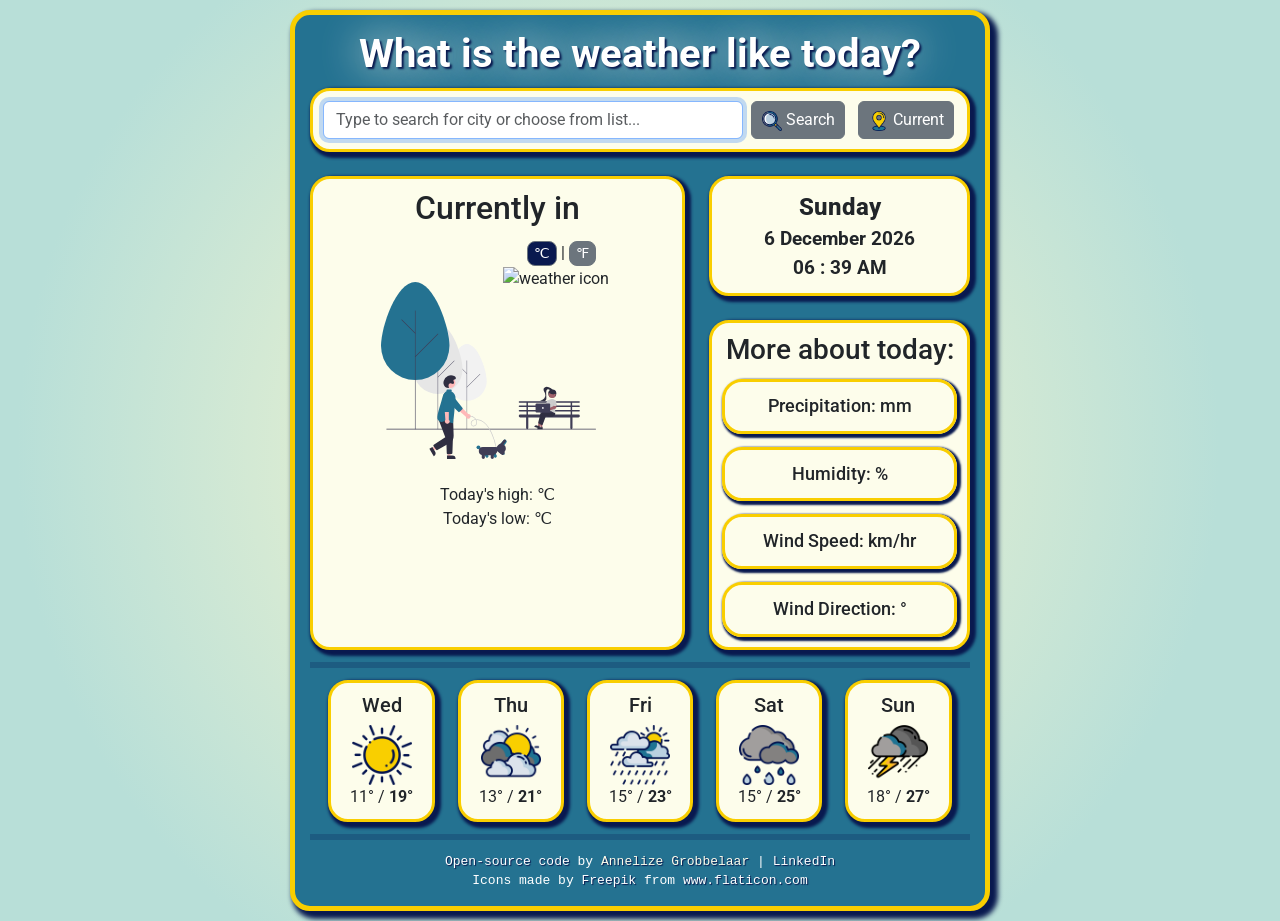
==== index.html @ 4598ab7c "Added function updateWeatherIcons" ====
<!DOCTYPE html>
<html lang="en">
  <head>
    <meta charset="UTF-8" />
    <meta http-equiv="X-UA-Compatible" content="IE=edge" />
    <meta name="viewport" content="width=device-width, initial-scale=1.0" />
    <title>Weather</title>

    <link
      href="https://cdn.jsdelivr.net/npm/bootstrap@5.1.1/dist/css/bootstrap.min.css"
      rel="stylesheet"
      integrity="sha384-F3w7mX95PdgyTmZZMECAngseQB83DfGTowi0iMjiWaeVhAn4FJkqJByhZMI3AhiU"
      crossorigin="anonymous"
    />
    <link rel="preconnect" href="https://fonts.googleapis.com" />
    <link rel="preconnect" href="https://fonts.gstatic.com" crossorigin />
    <link
      href="https://fonts.googleapis.com/css2?family=PT+Mono&family=Roboto:ital,wght@0,100;0,300;0,400;0,500;0,700;0,900;1,100;1,300;1,400;1,500;1,700;1,900&display=swap"
      rel="stylesheet"
    />
    <script src="https://unpkg.com/axios/dist/axios.min.js"></script>

    <link rel="stylesheet" href="src/styles.css" />
  </head>

  <body>
    <div class="container">
      <h1 class="heading">What is the weather like today?</h1>

      <!-- City Search Block -->
      <div class="card">
        <div class="card-body">
          <form class="row g-2" id="search-city-form">
            <div class="col-8">
              <input
                type="text"
                class="form-control"
                id="search-city-input"
                list="datalist-cities"
                placeholder="Type to search for city or choose from list..."
                autofocus="on"
                autocomplete="off"
              />
              <datalist id="datalist-cities">
                <option value="Adelaide"></option>
                <option value="Brisbane"></option>
                <option value="Canberra"></option>
                <option value="Darwin"></option>
                <option value="Hobart"></option>
                <option value="Melbourne"></option>
                <option value="Perth"></option>
                <option value="Sydney"></option>
              </datalist>
            </div>
            <div class="col">
              <button
                type="submit"
                id="search-button"
                class="btn btn-secondary search-button"
              >
                <img
                  src="images/other/magnifyglass.png"
                  alt="search icon"
                  width="20px"
                />
                Search
              </button>
            </div>
            <div class="col">
              <button
                type="button"
                id="current-location-button"
                class="btn btn-secondary current-location-button"
              >
                <img
                  src="images/other/location.png"
                  alt="search icon"
                  width="20px"
                />
                Current
              </button>
            </div>
          </form>
        </div>
      </div>
      <br />

      <!-- Today's Weather Summary -->
      <div class="row row-cols-2 justify-content-center">
        <div class="col-7">
          <div class="card h-100 text-center">
            <div class="card-body">
              <h2>
                Currently in <br />
                <span class="city" id="display-city"></span>
              </h2>
              <div class="row gx-0 justify-content-center">
                <div class="col-5 align-self-center">
                  <h2 id="current-temp" class="temp"></h2>
                </div>
                <div class="col-3 align-self-top temp-unit-selector">
                  <button class="celsius-button celsius-button-selected">
                    ℃
                  </button>
                  |
                  <button class="fahrenheit-button">℉</button>
                </div>
              </div>
              <div class="row gx-0 justify-content-center">
                <div class="col-4 gy-3 align-self-center">
                  <img
                    src="images/Park1.svg"
                    alt="app park picture"
                    width="215px"
                  />
                </div>
                <div class="col-4 align-self-top">
                  <img
                    src=""
                    alt="weather icon"
                    width="60px"
                    id="today-weather-icon"
                  />
                  <h4 id="weather-description"></h4>
                </div>
              </div>
              <br />
              <p>
                Today's high: <span id="today-high" class="temp"></span>
                <span class="temp-units">℃</span>
                <br />
                Today's low: <span id="today-low" class="temp"></span>
                <span class="temp-units">℃</span>
              </p>
            </div>
          </div>
        </div>

        <!-- Today's Day, Date & Time -->
        <div class="col-5">
          <div class="card text-center">
            <div class="card-body">
              <p id="current-day"></p>
              <p id="date-time">
                <span id="current-date"> </span>
                <span id="current-month"> </span>
                <span id="current-year"></span>
                <br />
                <span id="current-hour"></span>
                :
                <span id="current-minutes"></span>
                <span id="current-AmPm"> </span>
              </p>
            </div>
          </div>
          <br />

          <!-- Today's Weather Stats -->
          <div class="card text-center">
            <div class="card-body">
              <h3>More about today:</h3>
              <ul class="stats-list">
                <li class="stats-list-item">
                  Precipitation: <span id="today-precipitation"></span> mm
                </li>
                <li class="stats-list-item">
                  Humidity: <span id="today-humidity"></span>%
                </li>
                <li class="stats-list-item">
                  Wind Speed: <span id="today-windspeed"></span> km/hr
                </li>
                <li class="stats-list-item">
                  Wind Direction: <span id="today-wind-direction"></span>°
                </li>
              </ul>
            </div>
          </div>
        </div>
      </div>
      <hr />

      <!-- The Next 5 Days Weather Forecast -->
      <div class="row row-cols-5 gx-1 justify-content-evenly">
        <div class="col-2">
          <div class="card text-center">
            <div class="card-body">
              <h5>Wed</h5>
              <img src="images/sunny.png" alt="weather icon" width="60px" />
              <p>11° / <strong> 19°</strong></p>
            </div>
          </div>
        </div>
        <div class="col-2">
          <div class="card text-center">
            <div class="card-body">
              <h5>Thu</h5>
              <img src="images/cloudy.png" alt="weather icon" width="60px" />
              <p>13° / <strong> 21°</strong></p>
            </div>
          </div>
        </div>
        <div class="col-2">
          <div class="card text-center">
            <div class="card-body">
              <h5>Fri</h5>
              <img
                src="images/rain-with-sun.png"
                alt="weather icon"
                width="60px"
              />
              <p>15° / <strong> 23°</strong></p>
            </div>
          </div>
        </div>
        <div class="col-2">
          <div class="card text-center">
            <div class="card-body">
              <h5>Sat</h5>
              <img src="images/showers.png" alt="weather icon" width="60px" />
              <p>15° / <strong> 25°</strong></p>
            </div>
          </div>
        </div>
        <div class="col-2">
          <div class="card text-center">
            <div class="card-body">
              <h5>Sun</h5>
              <img
                src="images/thunderstorm.png"
                alt="weather icon"
                width="60px"
              />
              <p>18° / <strong> 27°</strong></p>
            </div>
          </div>
        </div>
      </div>
      <hr />

      <!-- Footer -->
      <div class="footer">
        <a href="https://github.com/annelizeg/weather-app" target="_blank"
          >Open-source code</a
        >
        by <span class="coder">Annelize Grobbelaar</span> |
        <a
          href="https://www.linkedin.com/in/annelize-grobbelaar-1ba524151/"
          title="LinkedIn"
          target="_blank"
          >LinkedIn</a
        >
        <br />
        Icons made by
        <a href="https://www.freepik.com" title="Freepik" target="_blank"
          >Freepik</a
        >
        from
        <a href="https://www.flaticon.com/" title="Flaticon" target="_blank"
          >www.flaticon.com</a
        >
      </div>
    </div>
    <script src="src/script.js"></script>
  </body>
</html>
---- src/styles.css ----
body {
  color: #09194f;
  background: radial-gradient(
    600px at 48.3% 49%,
    rgba(253, 239, 132, 0.4) 1.2%,
    rgba(184, 223, 216) 100.2%
  );
  font-family: "Roboto", sans-serif;
}

hr {
  border: 3px solid;
  margin: 12px auto;
}

p,
h2,
h3 {
  margin: 0;
}

h4 {
  font-size: calc(1.2rem + 0.3vw);
}

a {
  color: #fff;
  font-weight: 500;
  text-shadow: 1px 1px 1px #09194f;
  text-decoration: none;
}
a:hover {
  color: #f9ce00;
  cursor: pointer;
  text-decoration: underline;
}

.container {
  max-width: 700px;
  margin: 10px auto;
  padding: 15px;
  background-color: #247291;
  border: 5px solid #f9ce00;
  border-radius: 20px;
  box-shadow: 5px 5px 5px 3px rgb(9, 25, 79);
}

.card {
  background-color: #fdfdeb;
  border: 3px solid #f9ce00;
  border-radius: 20px;
  box-shadow: 3px 3px 3px 3px #09194f;
}

.card-body {
  padding: 10px;
}

.heading {
  color: #fff;
  font-size: 2.5em;
  font-weight: 700;
  margin-bottom: 10px;
  text-shadow: 2px 2px 2px #09194f, 0 0 1em #fdfdeb;
  text-align: center;
}

.city {
  font-size: 1.7em;
  font-weight: 900;
  text-shadow: 1px 1px 0 #f9ce00, 2px 2px 0 #247291;
}

.temp-unit-selector {
  margin-top: 14px;
  text-align: left;
}

.search-button,
.current-location-button {
  padding: 0.375rem 0.6rem;
  transition: all 200ms ease-in-out;
}

.celsius-button,
.fahrenheit-button {
  font-size: 14px;
  color: #fff;
  background: #6c757d;
  border: 1px solid #6c757d;
  border-radius: 8px;
  min-width: 1.5em;
  transition: all 200ms ease-in-out;
}

.search-button:hover,
.current-location-button:hover,
.celsius-button:hover,
.fahrenheit-button:hover {
  background-color: #09194f;
}

.celsius-button-selected,
.fahrenheit-button-selected {
  background-color: #09194f;
}

.stats-list {
  list-style-type: none;
  padding: 0;
  margin: 0;
}

.stats-list-item {
  font-size: 18px;
  font-weight: 500;
  margin-block-start: 13px;
  line-height: 2.7;
  border: 3px solid #f9ce00;
  border-radius: 20px;
  box-shadow: 2px 2px 2px 2px #09194f;
}

.footer {
  font-family: "PT Mono", monospace;
  font-size: 13px;
  color: #fff;
  text-align: center;
}

.coder {
  color: #fdfdeb;
  font-weight: 500;
  text-shadow: 1px 1px 1px #09194f;
}

#current-temp {
  font-size: 5em;
  font-weight: bolder;
  line-height: 1;
}

#current-day {
  font-size: 1.5em;
  font-weight: 800;
}
#date-time {
  font-size: 1.2em;
  font-weight: 700;
}

#weather-description {
  text-transform: capitalize;
}
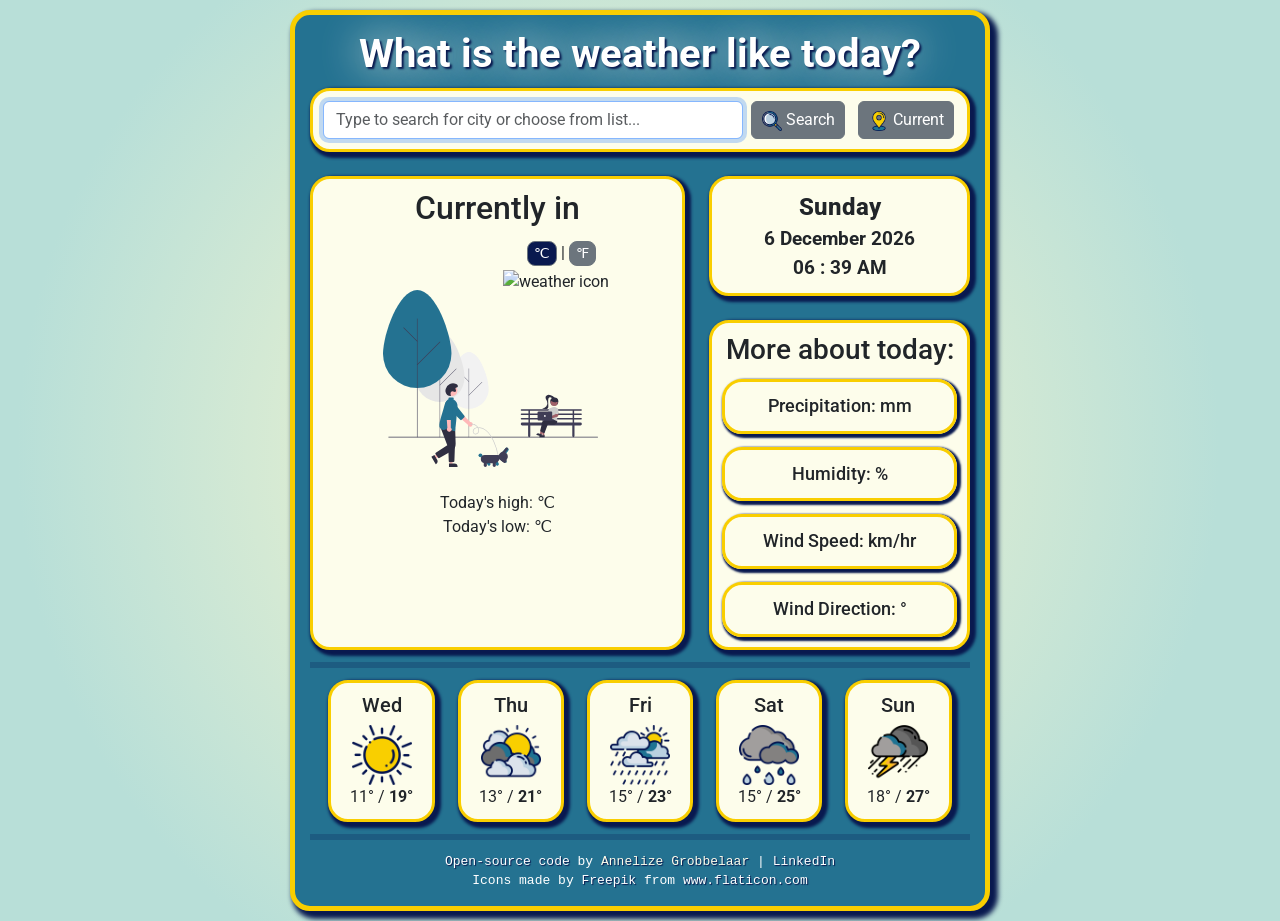
==== commit c10a0d71: "Offset park pic & expand weather description box" ====
--- a/index.html
+++ b/index.html
@@ -112,14 +112,17 @@
                     src="images/Park1.svg"
                     alt="app park picture"
                     width="215px"
+                    id="app-park-picture"
+                    class="mt-2"
                   />
                 </div>
-                <div class="col-4 align-self-top">
+                <div class="col-8 align-self-top">
                   <img
                     src=""
                     alt="weather icon"
                     width="60px"
                     id="today-weather-icon"
+                    class="mb-1 mt-1"
                   />
                   <h4 id="weather-description"></h4>
                 </div>
--- a/src/styles.css
+++ b/src/styles.css
@@ -21,6 +21,8 @@
 
 h4 {
   font-size: calc(1.2rem + 0.3vw);
+  width: 150px;
+  margin: 0 auto 5px;
 }
 
 a {
@@ -152,3 +154,8 @@
 #weather-description {
   text-transform: capitalize;
 }
+
+#app-park-picture {
+  position: relative;
+  left: 60px;
+}
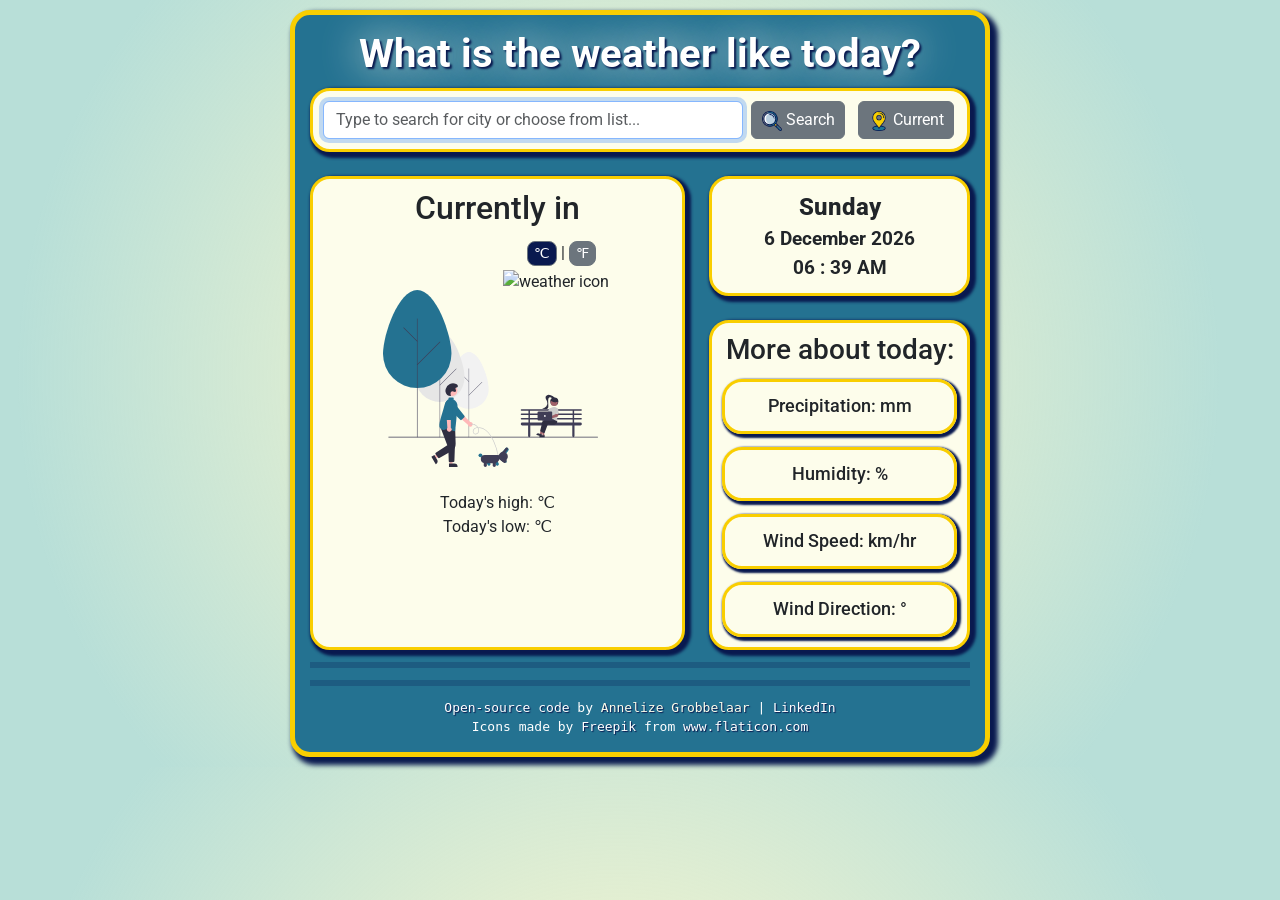
==== commit 5b73cbea: "Simplify forecast HTML by moving into function in JS" ====
--- a/index.html
+++ b/index.html
@@ -183,8 +183,9 @@
       <hr />
 
       <!-- The Next 5 Days Weather Forecast -->
-      <div class="row row-cols-5 gx-1 justify-content-evenly">
-        <div class="col-2">
+      <div id="forecast">
+        <!-- <div class="row row-cols-5 gx-1 justify-content-evenly" id="forcast"> -->
+        <!-- <div class="col-2">
           <div class="card text-center">
             <div class="card-body">
               <h5>Wed</h5>
@@ -236,7 +237,7 @@
               <p>18° / <strong> 27°</strong></p>
             </div>
           </div>
-        </div>
+        </div> -->
       </div>
       <hr />
 
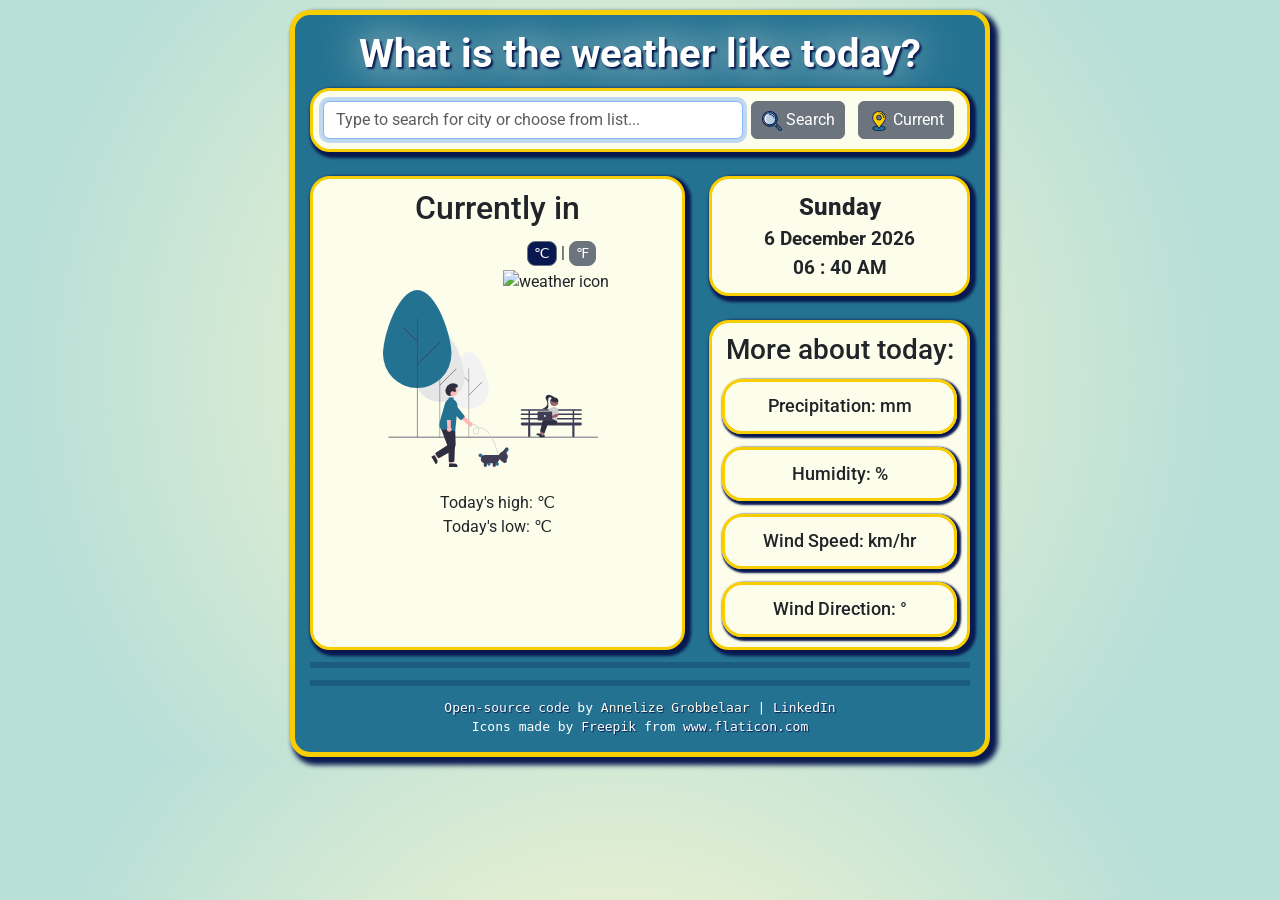
==== commit 30c7a38f: "Updated TodaysHighLowTemps to OneCall API" ====
--- a/index.html
+++ b/index.html
@@ -121,7 +121,7 @@
                     src=""
                     alt="weather icon"
                     width="60px"
-                    id="today-weather-icon"
+                    id="weather-iconC"
                     class="mb-1 mt-1"
                   />
                   <h4 id="weather-description"></h4>
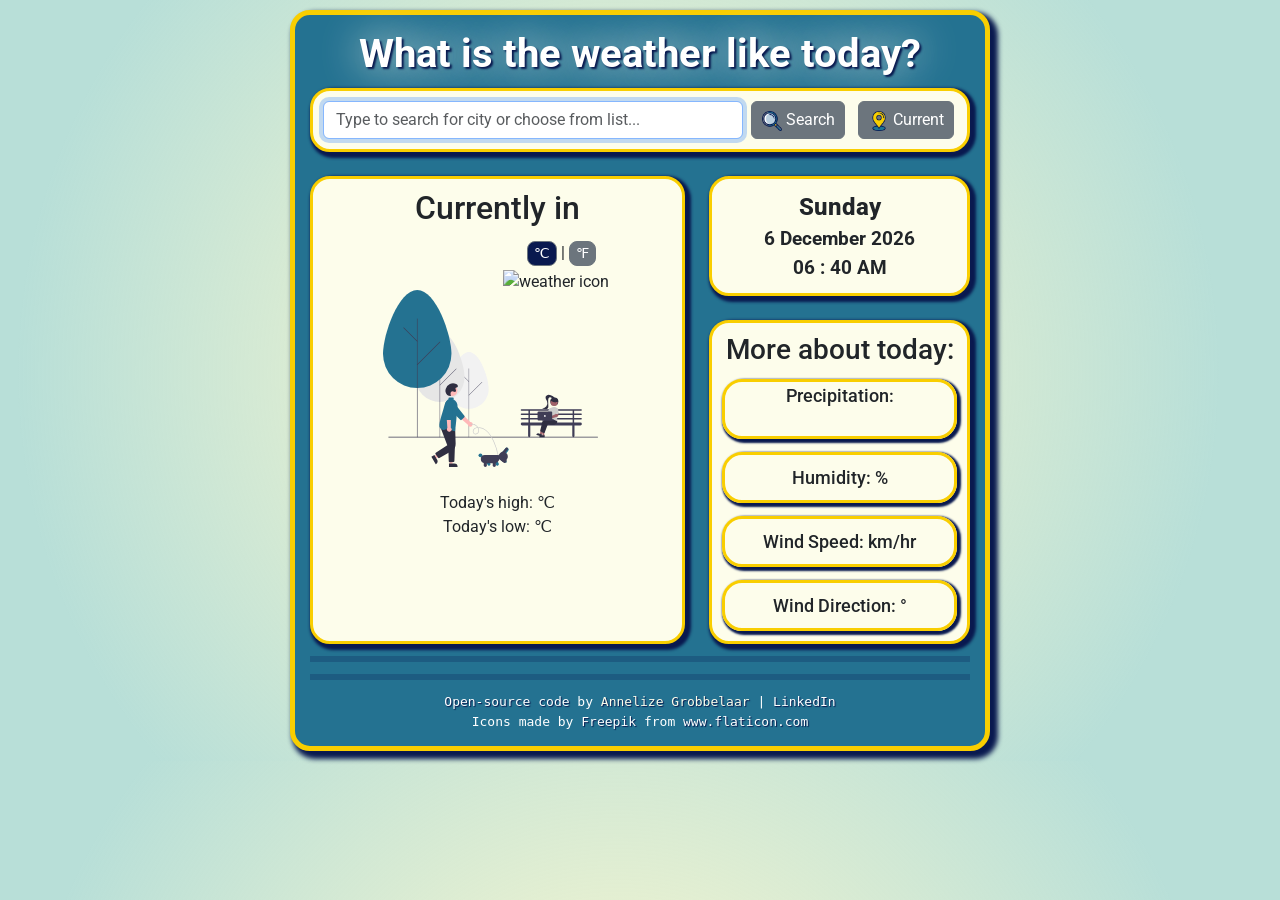
==== commit ad1057a0: "Move Precipitation to own function & update for snow" ====
--- a/index.html
+++ b/index.html
@@ -164,7 +164,16 @@
               <h3>More about today:</h3>
               <ul class="stats-list">
                 <li class="stats-list-item">
-                  Precipitation: <span id="today-precipitation"></span> mm
+                  <div class="precipitation-block">
+                    Precipitation: <span id="today-precip-type"></span>
+                    <div>
+                      <span id="today-precip-chance"></span>
+                      <span
+                        id="today-precip-volume"
+                        class="precip-volume-padding"
+                      ></span>
+                    </div>
+                  </div>
                 </li>
                 <li class="stats-list-item">
                   Humidity: <span id="today-humidity"></span>%
--- a/src/styles.css
+++ b/src/styles.css
@@ -117,10 +117,14 @@
   font-size: 18px;
   font-weight: 500;
   margin-block-start: 13px;
-  line-height: 2.7;
+  line-height: 2.5;
   border: 3px solid #f9ce00;
   border-radius: 20px;
   box-shadow: 2px 2px 2px 2px #09194f;
+}
+
+.precipitation-block {
+  line-height: 1.5;
 }
 
 .footer {
@@ -159,3 +163,18 @@
   position: relative;
   left: 60px;
 }
+
+#today-precip-type {
+  font-size: 16px;
+  opacity: 0.95;
+}
+
+#today-precip-volume,
+#today-precip-chance {
+  font-size: 16px;
+  line-height: 1.5;
+}
+
+.precip-volume-padding {
+  padding-left: 20px;
+}
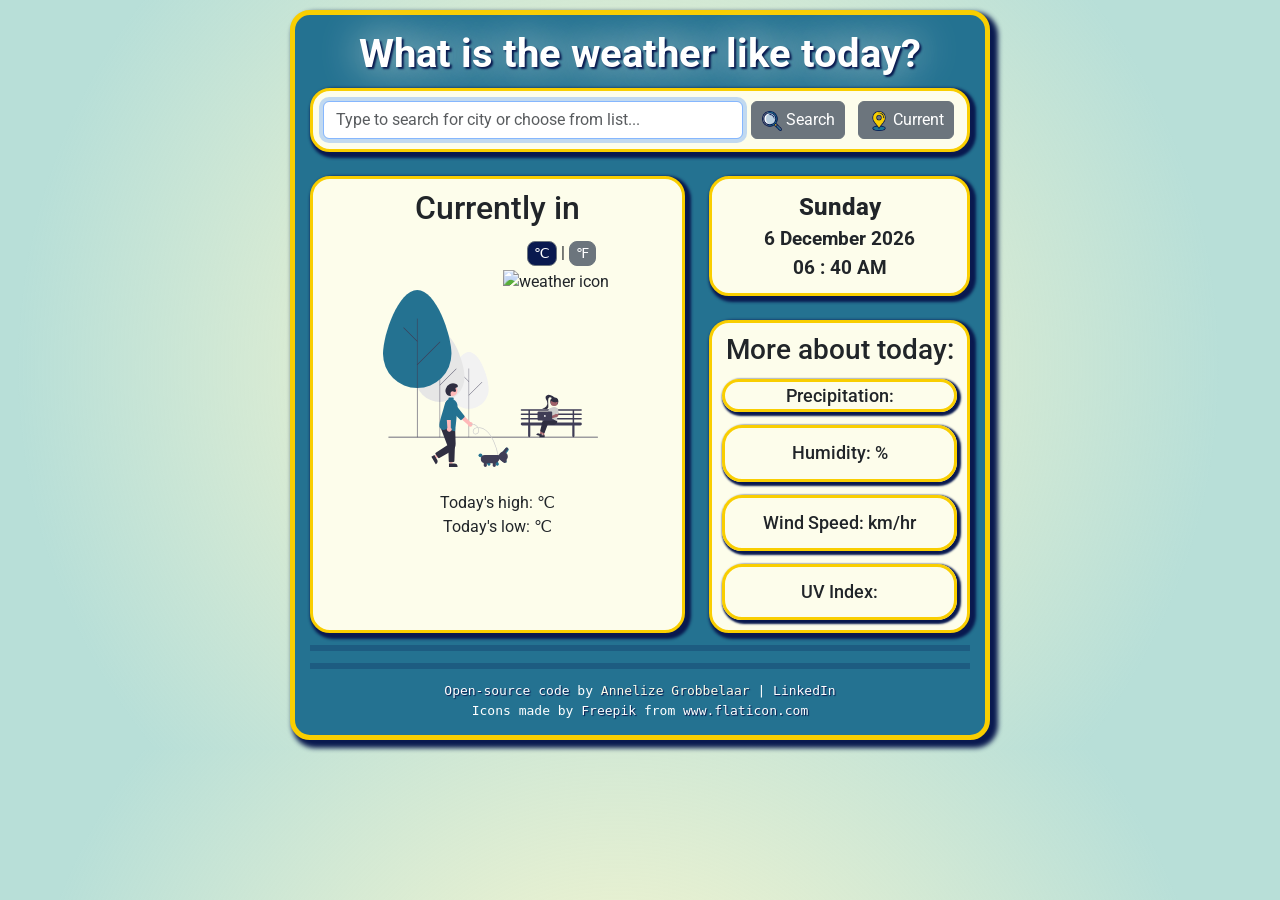
==== commit 6c2936d2: "Substitute wind direction with UV index function" ====
--- a/index.html
+++ b/index.html
@@ -168,10 +168,7 @@
                     Precipitation: <span id="today-precip-type"></span>
                     <div>
                       <span id="today-precip-chance"></span>
-                      <span
-                        id="today-precip-volume"
-                        class="precip-volume-padding"
-                      ></span>
+                      <span id="today-precip-volume"></span>
                     </div>
                   </div>
                 </li>
@@ -182,7 +179,8 @@
                   Wind Speed: <span id="today-windspeed"></span> km/hr
                 </li>
                 <li class="stats-list-item">
-                  Wind Direction: <span id="today-wind-direction"></span>°
+                  UV Index: <span id="today-UV-index"></span>
+                  <span id="today-UV-level"></span>
                 </li>
               </ul>
             </div>
--- a/src/styles.css
+++ b/src/styles.css
@@ -117,7 +117,7 @@
   font-size: 18px;
   font-weight: 500;
   margin-block-start: 13px;
-  line-height: 2.5;
+  line-height: 2.8;
   border: 3px solid #f9ce00;
   border-radius: 20px;
   box-shadow: 2px 2px 2px 2px #09194f;
@@ -164,7 +164,8 @@
   left: 60px;
 }
 
-#today-precip-type {
+#today-precip-type,
+#today-UV-level {
   font-size: 16px;
   opacity: 0.95;
 }
